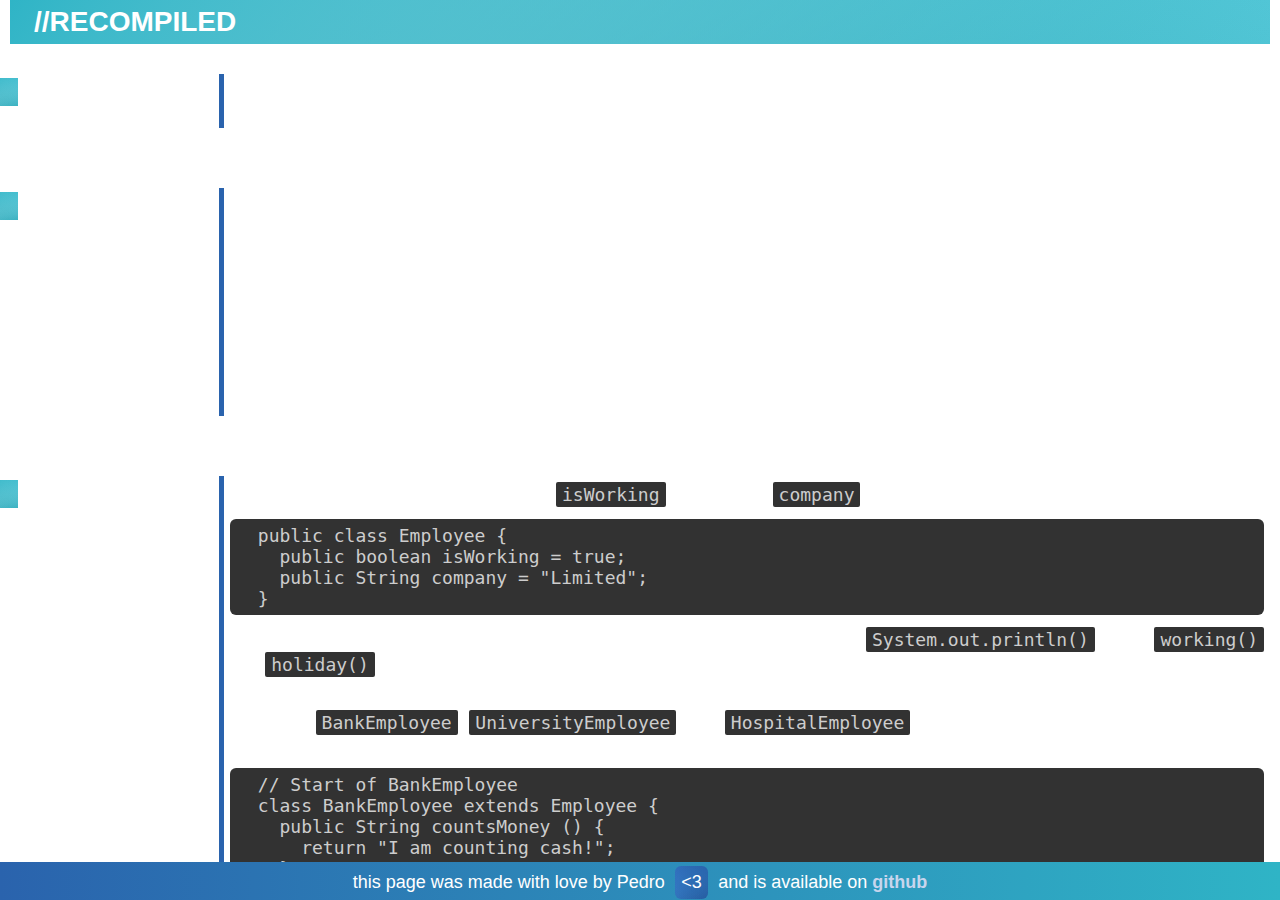
==== recompiled/index.html @ 73e110d5 "Added //Recompiled to the main domain" ====
<!DOCTYPE html>
<html lang="en" dir="ltr">

<head>
  <meta charset="utf-8">
  <title>Tasks //RECOMPILED</title>
  <meta name="author" content="Pedro Pires">
  <meta name="description" content="If you're searching for the help on some exercises.">
  <meta property="og:locale" content="en_UK">
  <link rel="shortcut icon" type="image/png" href="./favicon.png" />
  <!-- <link rel="shortcut icon" type="image/png" href="https://www.pedrosmindblowers.org/favicon.png" /> -->
  <link rel="stylesheet" href="./css/master.css">
  <link rel="stylesheet" href="/css/master.css">
</head>

<body>
  <div class="wrapper">
    <!--
██████  ███████  ██████  ██████  ███    ███ ██████  ██ ██      ███████ ██████
██   ██ ██      ██      ██    ██ ████  ████ ██   ██ ██ ██      ██      ██   ██
██████  █████   ██      ██    ██ ██ ████ ██ ██████  ██ ██      █████   ██   ██
██   ██ ██      ██      ██    ██ ██  ██  ██ ██      ██ ██      ██      ██   ██
██   ██ ███████  ██████  ██████  ██      ██ ██      ██ ███████ ███████ ██████
-->
    <div class="recompiled">
      <div class="bar">
        <h5 class="fixed">RECOMPILED</h5>
      </div>
      <section id="Feedback">
        <a href="#Feedback">
          <h1>Feedback</h1>
        </a>
        <div class="content">
          <p>If anything is wrong with the recompile or you have a problem with this page existing please contact <a href="mailto:support@pedrosmindblowers.org">support@pedrosmindblowers.org</a>. Thank you.</p>
        </div>
      </section>
      <section id="CodingPractices">
        <a href="#CodingPractices">
          <h1>Good Coding Practices</h1>
        </a>
        <div class="content">
          <p>1. Don't forget to indent your code, having unindented code can make it less ilegible.</p>
          <p>2. Various degrees of commenting, at the start you should have the author of the code and have some comments at the start of each function describing your design. This helps other developers and mantainers understand algorithms you
            created.</p>
          <p>3. Create Variables and Classes with easy to read names, this also helps when you're working with a team.</p>
          <p>4. Create your functions as to make them as copy-past-able as possible so that you can reuse them in other programs or exercises.</p>
          <p>5. Always test your code after you make a new big change or when you finish your project. This helps you refine the debugging to be easier.</p>
        </div>
      </section>
      <section id="TASK_1_0">
        <a href="#TASK_1_0">
          <h1>Task 1 - Inheritance</h1>
        </a>
        <div class="content">
          <p><span class="part">(a)</span> Write class Employee with a boolean <code>isWorking</code> and a String <code>company</code></p>
          <pre>
  public class Employee {
    public boolean isWorking = true;
    public String company = "Limited";
  }</pre>
          <p>Then in this class you need to add two methods that print to the console with <code>System.out.println()</code> called <code>working()</code> and <code>holiday()</code>. These should be public void methods and just print it to the
            console.</p>
          <p>With the Employee class set up you will need to set up 3 different classes that extend the Employee class. These classes should be called: <code>BankEmployee</code>, <code>UniversityEmployee</code>, and <code>HospitalEmployee</code>.
            Each
            of them should have its own special method that refers to each employees work. These should be something like:</p>
          <pre>
  // Start of BankEmployee
  class BankEmployee extends Employee {
    public String countsMoney () {
      return "I am counting cash!";
    }
  }

  // Start of HospitalEmployee
  class HospitalEmployee extends Employee {
    public String teachStudents () {
      return "I am teaching!";
    }
  }

  // Start of University
  class UniversityEmplyee extends Employee {
    public String nursing () {
      return "I nurse patients!";
    }
  }</pre>
          <p> <span class="part">(b)</span> After completing (a) create a class called <code>EmployeeTest</code> which creates instances of the Employee class children and and calls their special methods. This <code>EmployeeTest</code> class should
            have
            a <code>main()</code> method so that it can be run by Java. In the main you should call the special methods you created for each child of the <code>Employee</code> class and also call the other methods from the children in this order:</p>
          <pre>
  bankEmployee.countsMoney();
  bankEmployee.working();
  hospitalEmployee.holiday();
  universityEmployee.working();</pre>
          <p><span class="part">(c)</span> Modify the <code>Employee</code> class to be an Abstract class. Then you need to add the method <code>public abstract void writing()</code> to the <code>Employee</code> class.</p>
          <p>An abstract class enforces its children to have their own versions of the method, so when in the <code>Employee</code> class we add the method <code>writing()</code> that means that all the classes that extend from <code>Employee</code>
            have to have their own version of the method <code>writing()</code> or else the program wont run.</p>
          <p>Then inside each of the subclasses (children) add their version of the <code>writing()</code> method like so: </p>
          <pre>
  // for the bankEmployee
  public void writing (){
    System.out.println( "Writing a Check" );
  }</pre>
          <pre>
  // for the universityEmployee
  public void writing (){
    System.out.println( "Writing teaching notes" );
  }</pre>
          <pre>
  // for the hospitalEmployee
  public void writing (){
    System.out.println( "Writing a prescription" );
  }</pre>
          <p> <span class="part">(d)</span> Now modify your <code>Employee</code> class from exercise (a) to add a <code>takeBreak()</code> method. This method should print out “the employee takes a break” but then should be overridden in each of
            the
            children with their own specific methods. <code>BankEmployee</code> should print "Go to pub", <code>HospitalEmployee</code> should print out "Go to hospital's canteen" and <code>UniversityEmployee</code> should print "Go to university's
            restaurant" </p>
          <p>This is an example of <b>Polymorphism</b> in which the superclass has the method but the children classes override that method with their own version. The word Polymorphism roughly means "having many forms" in latin which applies to
            this
            exercise. By changing the method of invidual children we are changing the form in which the child class operates but still extend all the other methods from the superclass. </p>
          <p> <span class="part">(e)</span> Modify your <code>EmployeeTest</code> to print out the new methods you added in (d), the methods <code>takeBreak()</code> from each of the classes. </p>
          <p> <span class="part">(f)</span> Using the classes created in (c) and (d), create a GUI (Graphical User Interface) with an <b>box to input text</b> (preferably by Ioannis, a JTextField), <b>two buttons</b> (preferably by Pedro, two
            JButton)
            and <b>a text box</b> (preferably by Pedro, a JTextArea). Then use the text box you created to take text input from the user, which can be bankEmployee, hospitalEmployee or universityEmployee, to select what class the user wants to use.
            After you have that figured out you can make two buttons with the labels "Write" and "Take a Break" which each run the methods <code>writing()</code> and <code>takeBreak()</code> respectively.</p>
          <p>This exercise has quite a steep learning curve but maybe I can give you some tips and suggestions:</p>
          <h2>First take the exercise by steps.</h2>
          <p>The first step is to create a GUI that can respond to the user pressing buttons. To help you with this you can read:</p>
          <ul>
            <li> <a href="https://docs.oracle.com/javase/8/docs/api/javax/swing/JFrame.html"> JFrame Documentation</a> </li>
            <li> <a href="https://docs.oracle.com/javase/7/docs/api/javax/swing/JTextField.html"> JTextField Documentation</a> </li>
            <li> <a href="https://docs.oracle.com/javase/8/docs/api/javax/swing/JTextArea.html"> JTextArea Documentation</a> </li>
            <li> <a href="https://docs.oracle.com/javase/8/docs/api/javax/swing/JButton.html"> JButton Documentation</a> </li>
            <li> <a href="https://docs.oracle.com/javase/tutorial/uiswing/layout/visual.html"> Layout Tutorial</a> </li>
          </ul>
          <p>I found the java textfield tutorial was particulary useful for this task <a href="https://docs.oracle.com/javase/tutorial/uiswing/components/textfield.html">textfield tutorial</a>.</p>
          <p>Here's some instructions from personal hellish experience:</p>
          <ol>
            <li>
              <p>Alter your methods from Employee to fit the new application since those output to the console so you'll have to change the methods to return a String with the output instead of just printing to the console</p>
            </li>
            <li>
              <p>Import <code>import javax.swing.*</code>, <code>import java.awt.*</code> and <code>import java.awt.event.*</code></p>
            </li>
            <li>
              <p>Create your App or EmployeeTest class to extend <code>JFrame</code> and implement <code>ActionListener</code></p>
              <ul>
                <li>
                  <p>Action Listener is very important, with this we can listen to Actions Performed like button presses and call methods when those actions happen</p>
                </li>
              </ul>
            </li>
            <li>
              <p>Pick a layout</p>
            </li>
            <li>
              <p>Instanciate your JTextField and JTextArea</p>
            </li>
            <li>
              <p>Instanciate your JButtons</p>
            </li>
            <li>
              <p>Set Action Command for each of your buttons</p>
            </li>
            <li>
              <p>Add your buttons to the ActionListener with <code>JButton.addActionListener( this )</code> </p>
            </li>
            <li>
              <p>Implement the method (add to your App or EmployeeTest class) <code>public void actionPerformed ( ActionEvent event )</code> </p>
              <ul>
                <li>
                  <p>In this method you can call other methods whenever an action (button press or others) is performed by the user</p>
                </li>
                <li>
                  <p>To use the employees the user inputs into the text box you can use a <code>switch(JTextField.getText())</code> to check which employee the user typed in</p>
                </li>
                <li>
                  <p>To read what button was pressed you can use <code>event.getActionCommand()</code>. This will return the name of the button or the action command you set on the button (you can set a custom action command when you instanciate the
                    JButton by using <code>JButton.setActionCommand("enterCommandHere"))</code></p>
                </li>
              </ul>
            </li>
          </ol>
          <p>That's kind of it for <b>Task 1</b>, even tho the learning curve for this task was too steep, it was meant to taught you about class inheritace, polymorphism and abstracts because all GUI elements extend from the basic
            java.awt.Container
            and implement various methods from it in their own way. See ya till next task.</p>
        </div>
      </section>
      <section id="TASK_2_0">
        <a href="#TASK_2_0">
          <h1>Task 2 - Java Applet</h1>
        </a>
        <div class="content">
          <p><span class="part">(a)</span> Write class Employee with a boolean <code>isWorking</code> and a String <code>company</code></p>
          <pre>
  public class Employee {
    public boolean isWorking = true;
    public String company = "Limited";
  }</pre>
          <p>Then in this class you need to add two methods that return to the caller with <code>return "String";</code> called <code>working()</code> and <code>holiday()</code>. These should be <code>public String</code> methods and return their
            result
            to the caller. Something like this:</p>
          <pre>
  public String working () {
    return "working";
  }
  public String holiday () {
    return "On holidays";
  }</pre>
          <p>With the Employee class set up you will need to set up 3 different classes that extend the Employee class. These classes should be called: <code>BankEmployee</code>, <code>UniversityEmployee</code>, and <code>HospitalEmployee</code>.
            Each
            of them should have its own special method that refers to each employees work. These should be something like:</p>
          <pre>
  // for the bankEmployee
  public void countsMoney (){
    return "I am counting cash";
  }</pre>
          <pre>
  // for the universityEmployee
  public void teachStudents (){
    return  "I am teaching";
  }</pre>
          <pre>
  // for the hospitalEmployee
  public void nursing (){
    return "I am nursing";
  }</pre>
          <p> <span class="part">(b)</span> Create a class <code>EmployeeTest</code> that extends the Java Applet class (this class needs to be imported with <code>import java.applet.JApplet</code>). In this class you should create instances of each
            of
            the children classes of <code>Employee</code> (<code>BankEmployee</code>,<code>UniversityEmployee</code> and <code>HospitalEmployee</code>).</p>
          <p>If you don't know what to do right now, like me, you can consult this outdated tutorial about JApplets: <a href="https://docs.oracle.com/javase/tutorial/deployment/applet/getStarted.html">Getting Started with Java Applets</a> (use the
            bar
            on the left to explore the getting started tutorial). The tutorial includes using threads to load your applet as to not slow down the program directly.</p>
          <p>Your applet should override the <code>init()</code>, <code>start()</code>, <code>paint(Graphics g)</code>, <code>stop()</code> and <code>destroy()</code> of the JApplet class. The main ones to change would be the <code>init()</code> and
            the
            <code>paint(Graphics g)</code>.</p>
          <ul>
            <li>
              <p>The <code>init()</code> method runs before the applet displays and is where you should include all the initialization of objects. </p>
            </li>
            <li>
              <p>The <code>paint(Graphics g)</code> method runs when the initialization (<code>init()</code>) is done and should ahve all the code that displays the graphics of your application. </p>
            </li>
          </ul>
          <p>These are just good coding practices if you ever work at a company or as a team producing a Java Applet but since the Java Applets have been depricated and dropped by all the modern browsers nowadays you might as well never learn this.</p>
          <p>After you've succesfully gone thru hell to get an Applet to work on a modern browser you need to display a text containing the result of calling the methods:</p>
          <pre>
  bankEmployee.countsMoney();
  bankEmployee.working();
  hospitalEmployee.holiday();
  universityEmployee.working();</pre>
          <p>To draw one of the results of these methods you should have something like: <code>g.drawString(bankEmployee.countsMoney(), 0, 0)</code>, you should replace your "0,0" with the "x,y" coordenates of where you want to draw said String,
            inside
            your <code>paint(Graphics g)</code> method.</p>
          <p> <span class="part">(c)</span> Add the method <code>takeBreak()</code> to your <code>Employee</code> class, developed in (a), to return the string "the employee takes a break". Also add the method to each of the children of the <code>Employee</code>
            class (<code>BankEmployee</code>, <code>HospitalEmployee</code> and <code>UniversityEmployee</code>) with specific returns for each of the jobs, something along the likes of: </p>
          <pre>
  //for the BankEmployee class
  public String countsMoney () {
    return "I am counting cash!";
  }</pre>
          <pre>
  //for the UniversityEmployee class
  public String teachStudents () {
    return "I am teaching!";
  }</pre>
          <pre>
  //for the HospitalEmployee class
  public String nursing () {
    return "I nurse patients!";
  }</pre>
          <p> <span class="part">(d)</span> Add the new methods to the <code>paint(Graphics g)</code> method in the class you created in (b) by using something like <code>g.drawString(bankEmployee.takeBreak(), 0, 0)</code> in the <code>paint(Graphics
              g)</code>
            of your <code>EmployeeTest</code> class.
          </p>
          <p> <span class="part">(e)</span> Complete your <code>EmployeeTest</code> Applet by drawing a JTextField, two JButtons and a JTextArea alike <b>Task 1</b>'s exercise (f). </p>
          <p>I highly recomend reading thru the <a href="https://docs.oracle.com/javase/tutorial/deployment/applet/developingApplet.html">Developing an Applet</a> section of the Java Applet Tutorial, it's highly informative about how to do all of
            this.
            I uses action listeners from <b>Task 1</b> in it so it'll be easy to understand the examples.</p>
          <p>That's it for <b>Task 2</b>, in this task you were meant to learn more about old Graphical User Interfaces and the methods to create objects and display them manually on the application. Nothing too complicated for you I hope.</p>
        </div>
      </section>
      <section id="TASK_3_0">
        <a href="#TASK_3_0">
          <h1>Task 3 - JDBC</h1>
        </a>
        <div class="content">
          <p> <span class="part">Pedro's exquisite tips:</span> Since Ioannis wants the SQL queries you write for each of the exercises keep a history of what you sent to the SQL Workbench or whatever you use. I personally use sqlite that provides a
            file with all the I ever made. </p>
          <p> <span class="part">(a)</span> Create a table for storing data about employees, you can call it something like <code>myEmployeesBook</code>, with 5 collumns:</p>
          <ul>
            <li>
              <p>Name - VARCHAR or TEXT</p>
            </li>
            <li>
              <p>Date of Employment - VARCHAR or TEXT</p>
            </li>
            <li>
              <p>Role - VARCHAR or TEXT</p>
            </li>
            <li>
              <p>Salary - FLOAT</p>
            </li>
            <li>
              <p>Year of Employment - INT</p>
            </li>
          </ul>
          <p> <span class="part">(b)</span> Create a table for storing data about books, you can call it something alike <code>myLibraryBooks</code>, with 7 collumns: </p>
          <ul>
            <li>
              <p>Borrower Name - VARCHAR or TEXT</p>
            </li>
            <li>
              <p>Borrower ID - VARCHAR or TEXT</p>
            </li>
            <li>
              <p>Book Author - VARCHAR or TEXT</p>
            </li>
            <li>
              <p>Book Title - VARCHAR or TEXT</p>
            </li>
            <li>
              <p>Book Publisher - VARCHAR or TEXT</p>
            </li>
            <li>
              <p>Date Borrowed - VARCHAR or TEXT</p>
            </li>
            <li>
              <p>Book Edition - INT</p>
            </li>
          </ul>
          <p><a href="https://dev.mysql.com/doc/refman/5.7/en/create-table.html">If you don't know how to create a table</a></p>
          <p> <span class="part">(c)</span> Populate your tables with at least 5 records on each of the tables using something like INSERT inside your JDBC</p>
          <p>Populating your table shoul be very simple since we done it with Philip on the 2nd year but I'll tell you again:</p>
          <ul>
            <li>
              <p><code>INSERT INTO table_name (name,salary) VALUES(John,5)</code> - The first parentesis references what columns you would like to insert values into on your new record and the second parentesis is the values you want to insert</p>
            </li>
          </ul>
          <p><a href="https://dev.mysql.com/doc/refman/5.7/en/insert.html">If you don't know how to use INSERT still</a></p>
          <p>Highly recomend reading the <a href="https://docs.oracle.com/javase/tutorial/jdbc/overview/index.html">JDBC Getting Started Tutorial</a></p>
          <p>If you don't have the drivers then you can get them here <a href="https://dev.mysql.com/downloads/connector/j/">MySQL Downloads</a></p>
          <p>In case you care I'll do a quick overview of how to use MySQL in JDBC:</p>
          <ol>
            <li>
              <p>Create a connection to the Database</p>
              <pre>Connection con = DriverManager.getConnection("jdbc:myDriver:myDatabase",username,password)</pre>
              <p>By creating this object you are effectively connecting to your database</p>
            </li>
            <li>
              <p>Create the MySQL statement</p>
              <pre>Statement stmt = con.createStatement();</pre>
            </li>
            <li>
              <p>Create the MySQL query string queries</p>
              <pre>String query = "INSERT INTO table_name (name,salary) VALUES(John,5)";</pre>
            </li>
            <li>
              <p>Send the query to the database to get the resulting set of values or rows</p>
              <pre>ResultSet rs = stmt.executeQuery(query);</pre>
            </li>
            <li>
              <p>Close your connection</p>
              <pre>con.close()</pre>
            </li>
          </ol>
          <p> <span class="part">(d)</span> Use JDBC to a new record into both your tables.</p>
          <p>Use something like in (c).</p>
          <p> <span class="part">(e)</span> Use JDBC to remove am existing record from your Library Books table.</p>
          <p>You can use <a href="https://dev.mysql.com/doc/refman/5.7/en/delete.html"><code>DELETE</code> (link to MySQL docs)</a> to remove an existing record.</p>
          <p> <span class="part">(f)</span> Use JDBC to alter an existing record from your Employees Book table.</p>
          <p>You can use <a href="https://dev.mysql.com/doc/refman/5.7/en/update.html"><code>UPDATE</code> (link to MySQL docs)</a> to alter an existing record.</p>
        </div>
      </section>
      <section id="TASK_4_0">
        <a href="#TASK_4_0">
          <h1>Task 4 - Multithreading</h1>
        </a>
        <div class="content">
          <p>JDBC provides full support for Multithreading. If two threads use the same connection then one of the threads will wait until the other is done using the JDBC connection.</p>
          <p>For this task you should create an application that uses JDBC with one of your previously created databases (either <code>myEmployeesBook</code> or <code>myLibraryBooks</code>). The program should also be able to have support JDBC
            connections with 10 users (but Ioannis also says that the users should share the same connection). Either way, here's a link to how to create new users for you database <a href="https://dev.mysql.com/doc/refman/5.7/en/grant.html">GRANT
              Syntax Docs</a></p>
          <p>
            <blockquote>"Implement in your code trying simultaneously to remove a record from your database table."</blockquote> - Ioannis
          </p>
          <p><b>Translator's notes:</b> I really don't understand what Ioannis wants but I think with "10 users that share connection" he meant that there should be 10 threads that share the same connection. So I'll give you some tips: </p>
          <p>If you make a class that extends Runnable you can have the JDBC querries execute in order inside your threads. In your class you should implement the method <code>run()</code> with your JDBC querries that need to be executed by one of
            the
            users. Maybe Ioannis meant for you to create a Thread for each user and execute simple mySQL queries inside of it. </p>
          <pre>
  public class MyRunnable implements Runnable {
    private String query;

    // This is the constructor, with this when you instanciate a MyRunnable you can give it a specific query
    MyRunnable(String newQuery){
      this.query = newQuery;
    }

    public ResultSet run() {
      //In here you should have your querries that you need to run in your thread. For example:
      Connection con = DriverManager.getConnection("jdbc:myDriver:myDatabase",username,password)
      Statement stmt = con.createStatement();
      ResultSet rs = stmt.executeQuery(query);
      con.close();
      // You should return the result set to the thread that runs this Runnable
      return rs;
    }
  }</pre>
          <p>After you made your Runnable class you can then create a Thread to run these. To do this you can create a class that extends <code>Thread</code> or you can use <code>new Thread(new MyRunnable()).start()</code> to create a new thread and
            start running the Runnable. </p>
          <pre>
  public class MyThread extends Thread{
    // With this constructor you can pass the Runnable you created to the Thread when you create a new instance
    MyThread(MyRunnable newRunnable){
      // by using super(newRunnable) you are calling the original Thread class to add the Runnable task to it
      super(newRunnable);
    }

    run(){
      // Here you can write some code for checking if the Thread has started when myThread.start() is called
      System.out.println("My Thread is Running");
    }
  }</pre>
          <p>This would be the optimal way to create a threads that all use the same connection but I think Ioannis wants you to synchronize all the threads to simultaneously try to DELETE the a record from the database. </p>
          <p>To do what Ioannis says, you'll need to implement synchronised methods inside a class you should call something like <code>SynchronisedDatabase</code>, <code>SyncDB</code> or <code>Resouce</code>. The main concepts about synchronised
            methods to grasp are simple:</p>
          <ol>
            <li>
              <p>If two threads try to call a synchronised method then one thread can execute the method and the other thread will have to wait until the first is done to proceed with using the method.</p>
            </li>
            <li>
              <p>When a synchronised methods finishes it updates the instance of the class before they are called again, this guarantees that the state of the instanced class will change state before the next time a synchronised method is called
                from
                it. </p>
            </li>
          </ol>
          <p>To create a synchronised method you just have to add <code>synchronized</code> to the method you want to create, something like: </p>
          <pre>
  public synchronised void doSomething(){
    // Do your code here, something like accessing database and writing new values to it.
  }</pre>
          <p>Then after you create a class with all the synchronised methods you can finally do what the exercise tells you to. For 10 users (or rather, Threads) simultaneously have them attempt to DELETE a record from a database and make it so that
            the
            java threads all wait for eachother and take turns accessing the database. If you don't know how to write DELETE querries then you might need <a href="https://dev.mysql.com/doc/refman/5.7/en/delete.html">MySQL DELETE documentation</a></p>
          <p>This <b>Task 4</b> was meant to teach you about handling Multithreading with one single database. Even tho Ioannis' original task might have not been very informative, I hope this was of help. </p>
        </div>
      </section>
      <section>
        <a href="#TASK_5_0" id="TASK_5_0">
          <h1>Task 5 - SSL Encryption with MySQL and JDBC</h1>
        </a>
        <div class="content">
          <p>Sometimes it's in your client's interest to have their data kept secret to the rest of the network since it's frequent for some connections to be vunerable to the "Man-in-the-middle" attack. This kind of attack looks something like
            this:</p>
          <img src="https://miro.medium.com/max/1308/1*9qYEKPqFVKfir5VxyF5bFg.png" alt="">
          <a href="https://medium.com/querypie/mysql-ssl-connection-using-jdbc-bee3bcb59029" target="_blank">link to article about ssl where I got this emage from</a>
          <p>Between the client and the server there could be someone, or a device, that intercepts the communication and if it's not encrypted that communication can show all the data sent by the client (passwords, usernames, contact details, other
            scary stuff...) to the interceptor. SSL scrambles the data using keys provided by the client and the server and so can only be unencrypted by the server and the client making the data less vunerable to attacks. Sometimes it really be
            like
            that.</p>
          <p>The best way to explain how SSL encryption is the oldest way in the book. The most classical way possible, imagine two kings lived in distant lands and one of them needed to send an offer something but didn't want the treasure to be
            stolen.
            So the first king locks the chest with a key but what does he do then? Does he send the key and the chest? Or the key and then after in a different day send the chest? Or does he send multiple keys but only one of them can open the
            chest?
            How does the first king make sure that the chest stays locked until it gets to the other king where it can get opened? The solution is to send the locked chest to the second king then the king puts his own lock in the chest and sends it
            back
            to the first king so then the first king can take the first lock away with his key and send it to the second king which has the key for the second lock.</p>
          <p>I thought it would be important to know why SSL encryption is important. Basically the client has a private key with which he encrypts the data then the server has a public key which also encrypts the data and works kind of like the
            example
            with the kings I made just a minute ago. Here's a link to an article also explaining how keys work in SSL encryption <a href="https://www.ssl.com/article/private-and-public-keys/">Public and Private Keys</a>.</p>
          <p>Anyhow now that you learnt something here's what <b>Task 5</b> wants you to do: </p>
          <ol>
            <li>
              <p>Enable SSL on your MySQL database thru Workbench or whatever you use.</p>
              <p>Basically it's already enabled if the MySQL database isn't 15 years old but in case you want to check you can do this:</p>
              <img src="https://miro.medium.com/max/1964/1*EGiAF8l3r5G-NHrIaKI5VA.png" alt="">
            </li>
            <li>
              <p>Add useSSL, requireSSL and verifyServerCertificate to your JDBC connection string before connecting</p>
              <ul>
                <li>
                  <p>Basically by adding useSSL we are making the connection use encryption and requireSSL forces the connection to use SSL and reject no use of SSL.</p>
                </li>
                <li>
                  <p>By adding verifyServerCertificate but changing it to false we effectively make the keys not have validation which means that the server has to trust that the person who is connecting is who it is without checking if it really
                    is.
                  </p>
                </li>
                <li>
                  <p>It really be like that.</p>
                </li>
                <li>
                  <pre>
  String url = "jdbc:mysql://your/database"+
  	"?verifyServerCertificate=false"+
  	"&useSSL=true"+
  	"&requireSSL=true";</pre>
                </li>
              </ul>
            </li>
            <li>
              <p>Then connect to your database with the new URL</p>
              <p><code>con = DriverManager.getConnection(url, user, password)</code></p>
            </li>
          </ol>
          <p>If you need some more help Ioannis says this link shows some good code to copy and plagiarize: <a href="https://razorsql.com/articles/mysql_ssl_jdbc.html">Connecting to MySQL via an Encrypted Connection using SSL and JDBC</a> </p>
          <p>After you added all those lines just run your code and screenshot the code just to make sure it works.</p>
          <p>That's <b>Task 5</b> for you. Ioannis didn't wanna tell you extensively why to use SSL but I thought it would be interesting to teach you some old classic stories about it before the exercise instructions.</p>
        </div>
      </section>
      <section id="CONCLUSION">
        <a href="#CONCLUSION">
          <h1>Conclusion</h1>
        </a>
        <div class="content">
          <p>Even tho Ioannis is a great lecturer, it's always hard to make sense of what he wants you to do. I always need to make a list of what the exercises tell you to do anyways so I thought I would share it this time. Thank you everyone
            that got to the end without smashing your brains against the wall.</p>
        </div>
      </section>
    </div>
  </div>
  <footer>
    <p>this page was made with love by Pedro</p>
    <p class="nugget">&lt;3</p>
    <p>and is available on <a class="part" href="https://github.com/onelikeandidie/pedrosmindblowers">github</a></p>
  </footer>
</body>

</html>
---- recompiled/css/master.css ----
@keyframes rotation {
  from {
    transform: rotate(0deg);
  }
  to {
    transform: rotate(359deg);
  }
}
* {
  padding: 0;
  margin: 0;
}

body {
  color: #343434;
  font-family: sans-serif;
  background: linear-gradient(217deg, #dec1c1, rgba(255, 0, 0, 0) 100%), linear-gradient(127deg, #d5b1b1, rgba(0, 255, 0, 0) 100%), linear-gradient(336deg, #cca0a0, rgba(0, 0, 255, 0) 100%);
}

a {
  display: inline-block;
  position: relative;
  text-decoration: none;
  color: #3a64af;
  transform: translateX(0px);
  transition: transform 0.3s;
}
a:hover {
  color: #557ec7;
  transform: translateX(6px);
}
a:hover::after {
  content: " >";
  margin-right: 4px;
  font-size: inherit;
}

.wrapper {
  display: flex;
  width: 100vw;
  height: 100vh;
}

.recompiled {
  flex: 1 0 0;
  padding: 10px;
  overflow-y: scroll;
  overflow-x: hidden;
  word-wrap: normal;
  text-align: justify;
  background: #fff;
}
.recompiled .spacer {
  height: 60px;
  display: block;
}

.recompiled {
  flex: 3 0 0;
}
.recompiled .bar {
  background: linear-gradient(127deg, #2fb4c6, rgba(255, 0, 0, 0) 100%), linear-gradient(217deg, #52c6d6, rgba(0, 255, 0, 0) 100%), linear-gradient(336deg, #2aa1b1, rgba(0, 0, 255, 0) 100%);
}
.recompiled h1::before {
  background: linear-gradient(127deg, #2fb4c6, rgba(255, 0, 0, 0) 100%), linear-gradient(217deg, #52c6d6, rgba(0, 255, 0, 0) 100%), linear-gradient(336deg, #2aa1b1, rgba(0, 0, 255, 0) 100%);
}

.bar {
  z-index: 100;
  top: 0;
  transform: translateY(-10px);
  padding: 8px 16px 8px 8px;
}
.bar h5.fixed {
  height: 28px;
  line-height: 28px;
  font-size: 28px;
  margin: 0 4px 0 16px;
}
.bar h5.fixed::before {
  content: "//";
}

.part {
  font-weight: bolder;
}

h1 {
  padding: 8px;
  margin-left: 8px;
  margin-top: 16px;
  display: inline-block;
  position: relative;
}
h1::before {
  content: " ";
  position: absolute;
  background: linear-gradient(127deg, #2fb4c6, rgba(255, 0, 0, 0) 100%), linear-gradient(217deg, #52c6d6, rgba(0, 255, 0, 0) 100%), linear-gradient(336deg, #2aa1b1, rgba(0, 0, 255, 0) 100%);
  width: 30px;
  height: 28px;
  left: -30px;
}

h2 {
  padding: 8px;
}

p {
  padding: 6px;
  font-size: 18px;
}

section {
  display: flex;
  align-items: stretch;
  margin-bottom: 40px;
}
section > a {
  flex: 1 1 100px;
  position: relative;
}
section > a h1 {
  position: -webkit-sticky;
  position: sticky;
  text-align: left;
  top: 10px;
}
section > a:hover {
  color: #557ec7;
  transform: translateX(6px);
}
section > a:hover::after {
  content: none;
}
section .content {
  flex: 5 1 500px;
  margin-top: 20px;
  border-left: #2a63ad solid 5px;
}

ol li,
ul li {
  padding: 6px;
  margin: 6px 18px;
  text-align: left;
  overflow-x: scroll;
}

ol {
  list-style: none;
  counter-reset: item;
}
ol > li {
  padding: 12px 8px;
  border-radius: 6px;
  counter-increment: item;
  position: relative;
  background: #252525;
  color: #cdcdcd;
  z-index: 1;
}
ol > li::before {
  content: counter(item);
  position: absolute;
  right: 4px;
  top: 4px;
  z-index: 0;
  opacity: 0.3;
  font-size: 46px;
}

ul {
  list-style: none;
  position: relative;
}
ul > li {
  padding: 12px;
  position: relative;
}
ul > li::before {
  content: " ";
  position: absolute;
  height: 4px;
  width: 8px;
  left: 0;
  top: 45%;
  border-top-right-radius: 4px;
  border-bottom-right-radius: 4px;
  font-size: 46px;
  background: linear-gradient(to right, #323232 50%, transparent 50%, transparent 60%, #2fb4c6 60%);
}

code {
  display: inline-block;
  font-size: 18px;
  background: #323232;
  color: #cdcdcd;
  padding: 2px 6px;
  border-radius: 2px;
}

pre {
  display: block;
  font-size: 18px;
  background: #323232;
  color: #cdcdcd;
  padding: 6px;
  border-radius: 6px;
  margin: 6px;
  overflow-x: scroll;
}

img {
  width: 70%;
  margin: auto;
  display: block;
}

footer {
  color: white;
  position: fixed;
  display: block;
  text-align: center;
  z-index: 100;
  bottom: 0;
  left: 0;
  right: 0;
  padding: 4px;
  background: linear-gradient(to right, #2a63ad, #2fb4c6);
  height: 30px;
}
footer p {
  display: inline-block;
}
footer a {
  color: #c8d5ed;
  transform: translateY(0px);
}
footer a:hover {
  color: white;
  transform: translateY(-2px);
}
footer a:hover::after {
  content: none;
}

.nugget {
  background: linear-gradient(217deg, #2a63ad, rgba(255, 0, 0, 0) 100%), linear-gradient(127deg, #3b7bcf, rgba(0, 255, 0, 0) 100%), linear-gradient(336deg, #255798, rgba(0, 0, 255, 0) 100%);
  padding: 6px;
  border-radius: 6px;
}
.nugget:hover {
  animation: 1s infinite rotation;
}

/*# sourceMappingURL=master.css.map */
---- css/master.css ----
@keyframes wavvy_text {
  0% {
    transform: rotate(0deg) translateY(5px) scale(1.01);
  }
  25% {
    transform: rotate(1deg) translateY(0) scale(1);
  }
  50% {
    transform: rotate(0deg) translateY(-5px) scale(0.99);
  }
  75% {
    transform: rotate(-1deg) translateY(0) scale(1);
  }
  100% {
    transform: rotate(0deg) translateY(5px) scale(1.01);
  }
}
@keyframes rotation {
  from {
    transform: rotate(0deg);
  }
  to {
    transform: rotate(359deg);
  }
}
* {
  margin: 0;
  padding: 0;
}

body {
  color: #fff;
  font-family: sans-serif;
  background: linear-gradient(217deg, #c59b50, rgba(255, 0, 0, 0) 100%), linear-gradient(127deg, #d0ff9c, rgba(0, 255, 0, 0) 100%), linear-gradient(336deg, #94f545, rgba(0, 0, 255, 0) 100%);
}

a {
  text-decoration: none;
  color: #fff;
}

.room {
  display: flex;
  flex-direction: column;
  width: 100vw;
  height: 100vh;
  align-items: center;
}
.room .cloth {
  flex: 3 1 200px;
  display: flex;
  flex-direction: row;
  align-items: flex-end;
}
.room .cloth h1 {
  text-align: center;
  font-size: 64px;
  animation: 60s ease-in-out infinite wavvy_text;
}
.room .napkin {
  flex: 1 1 50px;
  display: flex;
  flex-direction: row;
  align-items: flex-end;
}
.room .napkin h2 {
  text-align: center;
}
.room .table {
  flex: 2 1 100px;
  display: flex;
  margin-top: 20px;
  flex-wrap: wrap;
  justify-content: space-around;
}
@media all and (min-width: 600px) {
  .room .table {
    flex-direction: row;
    align-items: flex-start;
  }
}
@media all and (max-width: 600px) {
  .room .table {
    flex-direction: column;
    align-items: stretch;
  }
}
.room .table .plate {
  background: #fff;
  margin: 16px;
  padding: 16px;
  border-radius: 16px;
  flex: 1 1 0;
  transform: translateY(0px);
  transition: box-shadow 0.3s ease-out, transform 0.3s ease-out;
  box-shadow: 0 0 0 #323232;
  text-align: center;
  position: relative;
  overflow: hidden;
}
@media all and (min-width: 600px) {
  .room .table .plate {
    min-height: 55px;
    flex: 1 1 100px;
    max-width: 300px;
  }
  .room .table .plate:hover {
    transform: translateY(16px);
    box-shadow: 0 -16px 0 #323232;
  }
  .room .table .plate:hover p:nth-child(2) {
    max-height: 100px;
    opacity: 1;
    transition: max-height 0.3s ease-out, opacity 0.3s ease-out 0.3s;
  }
  .room .table .plate p:nth-child(1) {
    text-align: center;
    font-size: 24px;
    height: auto;
    margin: auto;
  }
  .room .table .plate p:nth-child(2) {
    margin-top: 8px;
    font-size: 20px;
    overflow: hidden;
    max-height: 0;
    opacity: 0;
    transition: max-height 0.3s ease-out, opacity 0.3s ease-out;
  }
  .room .table .plate p:nth-child(3) {
    position: absolute;
    bottom: 0;
    right: 4px;
    font-size: 14px;
    overflow: hidden;
    padding: 0;
    font-weight: bolder;
    white-space: nowrap;
    opacity: 0.4;
    color: #323232;
  }
}
@media all and (max-width: 600px) {
  .room .table .plate {
    min-height: 0;
    flex: 1 1;
  }
  .room .table .plate p:nth-child(1) {
    font-size: 20px;
    height: auto;
  }
  .room .table .plate p:nth-child(2) {
    margin: 0 8px;
    font-size: 18px;
  }
  .room .table .plate p:nth-child(3) {
    visibility: hidden;
  }
}
.room .table .plate:nth-child(odd) {
  background: linear-gradient(217deg, #2a63ad, rgba(255, 0, 0, 0) 100%), linear-gradient(127deg, #3b7bcf, rgba(0, 255, 0, 0) 100%), linear-gradient(336deg, #255798, rgba(0, 0, 255, 0) 100%);
}
.room .table .plate:nth-child(even) {
  background: linear-gradient(127deg, #2fb4c6, rgba(255, 0, 0, 0) 100%), linear-gradient(217deg, #52c6d6, rgba(0, 255, 0, 0) 100%), linear-gradient(336deg, #2aa1b1, rgba(0, 0, 255, 0) 100%);
}
.room .floor {
  flex: 1 1 100px;
}
.room .floor p {
  display: inline-block;
}

.nugget {
  background: linear-gradient(217deg, #2a63ad, rgba(255, 0, 0, 0) 100%), linear-gradient(127deg, #3b7bcf, rgba(0, 255, 0, 0) 100%), linear-gradient(336deg, #255798, rgba(0, 0, 255, 0) 100%);
  padding: 6px;
  border-radius: 6px;
}
.nugget:hover {
  animation: 1s infinite rotation;
}

/*# sourceMappingURL=master.css.map */
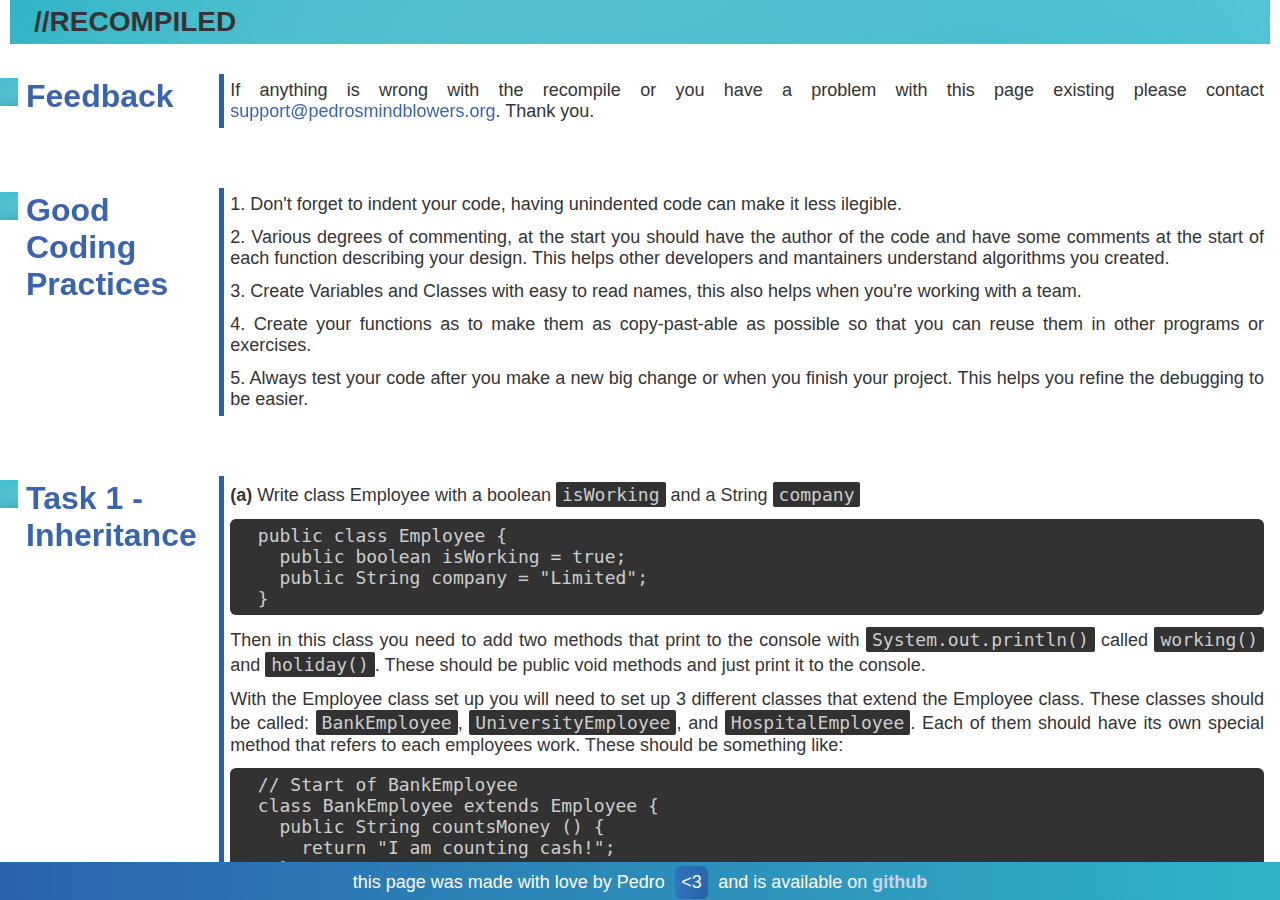
==== commit 5c41fae5: "CSS was pointing the the wrong domain" ====
--- a/recompiled/index.html
+++ b/recompiled/index.html
@@ -10,7 +10,7 @@
   <link rel="shortcut icon" type="image/png" href="./favicon.png" />
   <!-- <link rel="shortcut icon" type="image/png" href="https://www.pedrosmindblowers.org/favicon.png" /> -->
   <link rel="stylesheet" href="./css/master.css">
-  <link rel="stylesheet" href="/css/master.css">
+  <!-- <link rel="stylesheet" href="/css/master.css"> -->
 </head>
 
 <body>
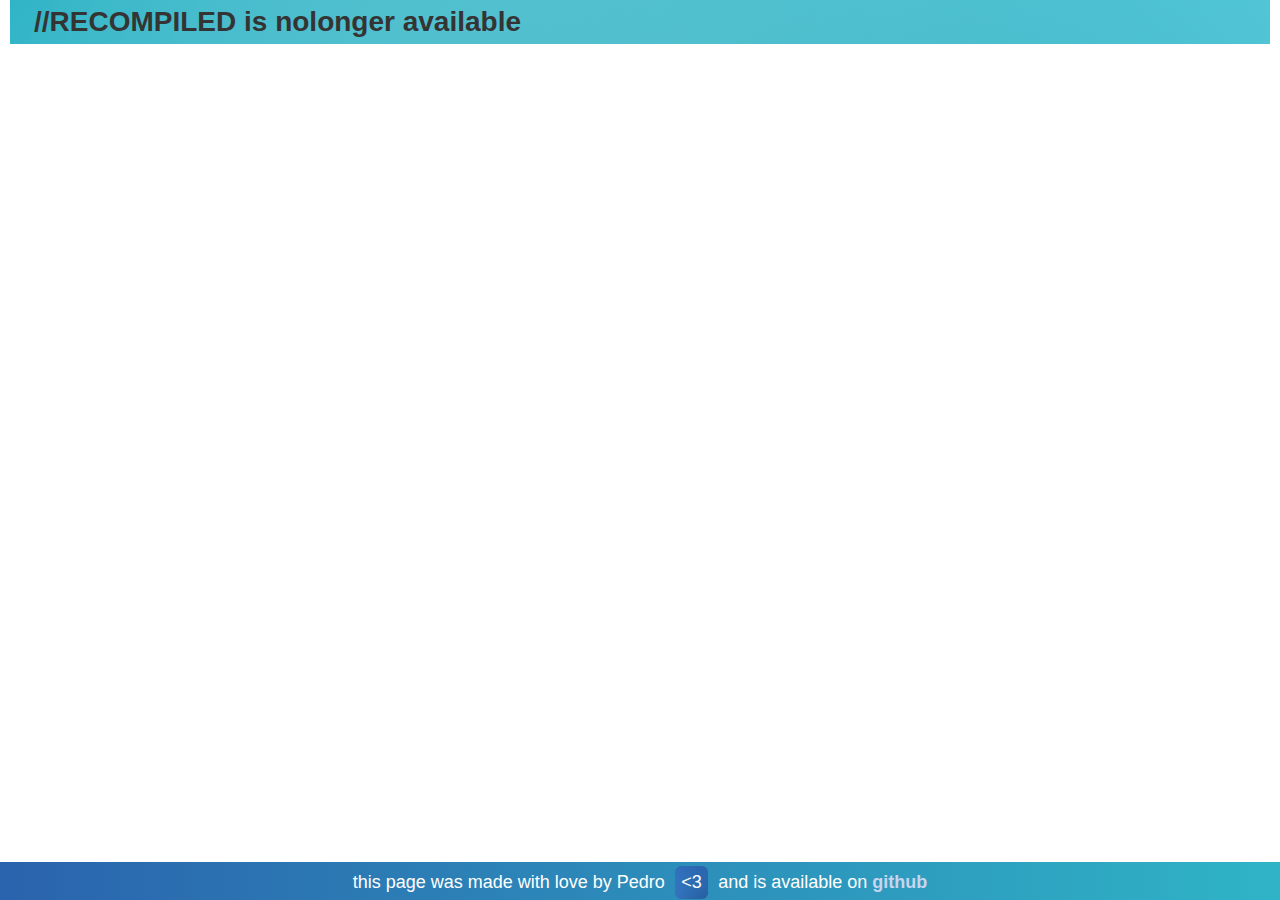
==== commit 5a4dbbdc: "Removed" ====
--- a/recompiled/index.html
+++ b/recompiled/index.html
@@ -24,507 +24,15 @@
 -->
     <div class="recompiled">
       <div class="bar">
-        <h5 class="fixed">RECOMPILED</h5>
+        <h5 class="fixed">RECOMPILED is nolonger available</h5>
       </div>
-      <section id="Feedback">
-        <a href="#Feedback">
-          <h1>Feedback</h1>
-        </a>
-        <div class="content">
-          <p>If anything is wrong with the recompile or you have a problem with this page existing please contact <a href="mailto:support@pedrosmindblowers.org">support@pedrosmindblowers.org</a>. Thank you.</p>
-        </div>
-      </section>
-      <section id="CodingPractices">
-        <a href="#CodingPractices">
-          <h1>Good Coding Practices</h1>
-        </a>
-        <div class="content">
-          <p>1. Don't forget to indent your code, having unindented code can make it less ilegible.</p>
-          <p>2. Various degrees of commenting, at the start you should have the author of the code and have some comments at the start of each function describing your design. This helps other developers and mantainers understand algorithms you
-            created.</p>
-          <p>3. Create Variables and Classes with easy to read names, this also helps when you're working with a team.</p>
-          <p>4. Create your functions as to make them as copy-past-able as possible so that you can reuse them in other programs or exercises.</p>
-          <p>5. Always test your code after you make a new big change or when you finish your project. This helps you refine the debugging to be easier.</p>
-        </div>
-      </section>
-      <section id="TASK_1_0">
-        <a href="#TASK_1_0">
-          <h1>Task 1 - Inheritance</h1>
-        </a>
-        <div class="content">
-          <p><span class="part">(a)</span> Write class Employee with a boolean <code>isWorking</code> and a String <code>company</code></p>
-          <pre>
-  public class Employee {
-    public boolean isWorking = true;
-    public String company = "Limited";
-  }</pre>
-          <p>Then in this class you need to add two methods that print to the console with <code>System.out.println()</code> called <code>working()</code> and <code>holiday()</code>. These should be public void methods and just print it to the
-            console.</p>
-          <p>With the Employee class set up you will need to set up 3 different classes that extend the Employee class. These classes should be called: <code>BankEmployee</code>, <code>UniversityEmployee</code>, and <code>HospitalEmployee</code>.
-            Each
-            of them should have its own special method that refers to each employees work. These should be something like:</p>
-          <pre>
-  // Start of BankEmployee
-  class BankEmployee extends Employee {
-    public String countsMoney () {
-      return "I am counting cash!";
-    }
-  }
-
-  // Start of HospitalEmployee
-  class HospitalEmployee extends Employee {
-    public String teachStudents () {
-      return "I am teaching!";
-    }
-  }
-
-  // Start of University
-  class UniversityEmplyee extends Employee {
-    public String nursing () {
-      return "I nurse patients!";
-    }
-  }</pre>
-          <p> <span class="part">(b)</span> After completing (a) create a class called <code>EmployeeTest</code> which creates instances of the Employee class children and and calls their special methods. This <code>EmployeeTest</code> class should
-            have
-            a <code>main()</code> method so that it can be run by Java. In the main you should call the special methods you created for each child of the <code>Employee</code> class and also call the other methods from the children in this order:</p>
-          <pre>
-  bankEmployee.countsMoney();
-  bankEmployee.working();
-  hospitalEmployee.holiday();
-  universityEmployee.working();</pre>
-          <p><span class="part">(c)</span> Modify the <code>Employee</code> class to be an Abstract class. Then you need to add the method <code>public abstract void writing()</code> to the <code>Employee</code> class.</p>
-          <p>An abstract class enforces its children to have their own versions of the method, so when in the <code>Employee</code> class we add the method <code>writing()</code> that means that all the classes that extend from <code>Employee</code>
-            have to have their own version of the method <code>writing()</code> or else the program wont run.</p>
-          <p>Then inside each of the subclasses (children) add their version of the <code>writing()</code> method like so: </p>
-          <pre>
-  // for the bankEmployee
-  public void writing (){
-    System.out.println( "Writing a Check" );
-  }</pre>
-          <pre>
-  // for the universityEmployee
-  public void writing (){
-    System.out.println( "Writing teaching notes" );
-  }</pre>
-          <pre>
-  // for the hospitalEmployee
-  public void writing (){
-    System.out.println( "Writing a prescription" );
-  }</pre>
-          <p> <span class="part">(d)</span> Now modify your <code>Employee</code> class from exercise (a) to add a <code>takeBreak()</code> method. This method should print out “the employee takes a break” but then should be overridden in each of
-            the
-            children with their own specific methods. <code>BankEmployee</code> should print "Go to pub", <code>HospitalEmployee</code> should print out "Go to hospital's canteen" and <code>UniversityEmployee</code> should print "Go to university's
-            restaurant" </p>
-          <p>This is an example of <b>Polymorphism</b> in which the superclass has the method but the children classes override that method with their own version. The word Polymorphism roughly means "having many forms" in latin which applies to
-            this
-            exercise. By changing the method of invidual children we are changing the form in which the child class operates but still extend all the other methods from the superclass. </p>
-          <p> <span class="part">(e)</span> Modify your <code>EmployeeTest</code> to print out the new methods you added in (d), the methods <code>takeBreak()</code> from each of the classes. </p>
-          <p> <span class="part">(f)</span> Using the classes created in (c) and (d), create a GUI (Graphical User Interface) with an <b>box to input text</b> (preferably by Ioannis, a JTextField), <b>two buttons</b> (preferably by Pedro, two
-            JButton)
-            and <b>a text box</b> (preferably by Pedro, a JTextArea). Then use the text box you created to take text input from the user, which can be bankEmployee, hospitalEmployee or universityEmployee, to select what class the user wants to use.
-            After you have that figured out you can make two buttons with the labels "Write" and "Take a Break" which each run the methods <code>writing()</code> and <code>takeBreak()</code> respectively.</p>
-          <p>This exercise has quite a steep learning curve but maybe I can give you some tips and suggestions:</p>
-          <h2>First take the exercise by steps.</h2>
-          <p>The first step is to create a GUI that can respond to the user pressing buttons. To help you with this you can read:</p>
-          <ul>
-            <li> <a href="https://docs.oracle.com/javase/8/docs/api/javax/swing/JFrame.html"> JFrame Documentation</a> </li>
-            <li> <a href="https://docs.oracle.com/javase/7/docs/api/javax/swing/JTextField.html"> JTextField Documentation</a> </li>
-            <li> <a href="https://docs.oracle.com/javase/8/docs/api/javax/swing/JTextArea.html"> JTextArea Documentation</a> </li>
-            <li> <a href="https://docs.oracle.com/javase/8/docs/api/javax/swing/JButton.html"> JButton Documentation</a> </li>
-            <li> <a href="https://docs.oracle.com/javase/tutorial/uiswing/layout/visual.html"> Layout Tutorial</a> </li>
-          </ul>
-          <p>I found the java textfield tutorial was particulary useful for this task <a href="https://docs.oracle.com/javase/tutorial/uiswing/components/textfield.html">textfield tutorial</a>.</p>
-          <p>Here's some instructions from personal hellish experience:</p>
-          <ol>
-            <li>
-              <p>Alter your methods from Employee to fit the new application since those output to the console so you'll have to change the methods to return a String with the output instead of just printing to the console</p>
-            </li>
-            <li>
-              <p>Import <code>import javax.swing.*</code>, <code>import java.awt.*</code> and <code>import java.awt.event.*</code></p>
-            </li>
-            <li>
-              <p>Create your App or EmployeeTest class to extend <code>JFrame</code> and implement <code>ActionListener</code></p>
-              <ul>
-                <li>
-                  <p>Action Listener is very important, with this we can listen to Actions Performed like button presses and call methods when those actions happen</p>
-                </li>
-              </ul>
-            </li>
-            <li>
-              <p>Pick a layout</p>
-            </li>
-            <li>
-              <p>Instanciate your JTextField and JTextArea</p>
-            </li>
-            <li>
-              <p>Instanciate your JButtons</p>
-            </li>
-            <li>
-              <p>Set Action Command for each of your buttons</p>
-            </li>
-            <li>
-              <p>Add your buttons to the ActionListener with <code>JButton.addActionListener( this )</code> </p>
-            </li>
-            <li>
-              <p>Implement the method (add to your App or EmployeeTest class) <code>public void actionPerformed ( ActionEvent event )</code> </p>
-              <ul>
-                <li>
-                  <p>In this method you can call other methods whenever an action (button press or others) is performed by the user</p>
-                </li>
-                <li>
-                  <p>To use the employees the user inputs into the text box you can use a <code>switch(JTextField.getText())</code> to check which employee the user typed in</p>
-                </li>
-                <li>
-                  <p>To read what button was pressed you can use <code>event.getActionCommand()</code>. This will return the name of the button or the action command you set on the button (you can set a custom action command when you instanciate the
-                    JButton by using <code>JButton.setActionCommand("enterCommandHere"))</code></p>
-                </li>
-              </ul>
-            </li>
-          </ol>
-          <p>That's kind of it for <b>Task 1</b>, even tho the learning curve for this task was too steep, it was meant to taught you about class inheritace, polymorphism and abstracts because all GUI elements extend from the basic
-            java.awt.Container
-            and implement various methods from it in their own way. See ya till next task.</p>
-        </div>
-      </section>
-      <section id="TASK_2_0">
-        <a href="#TASK_2_0">
-          <h1>Task 2 - Java Applet</h1>
-        </a>
-        <div class="content">
-          <p><span class="part">(a)</span> Write class Employee with a boolean <code>isWorking</code> and a String <code>company</code></p>
-          <pre>
-  public class Employee {
-    public boolean isWorking = true;
-    public String company = "Limited";
-  }</pre>
-          <p>Then in this class you need to add two methods that return to the caller with <code>return "String";</code> called <code>working()</code> and <code>holiday()</code>. These should be <code>public String</code> methods and return their
-            result
-            to the caller. Something like this:</p>
-          <pre>
-  public String working () {
-    return "working";
-  }
-  public String holiday () {
-    return "On holidays";
-  }</pre>
-          <p>With the Employee class set up you will need to set up 3 different classes that extend the Employee class. These classes should be called: <code>BankEmployee</code>, <code>UniversityEmployee</code>, and <code>HospitalEmployee</code>.
-            Each
-            of them should have its own special method that refers to each employees work. These should be something like:</p>
-          <pre>
-  // for the bankEmployee
-  public void countsMoney (){
-    return "I am counting cash";
-  }</pre>
-          <pre>
-  // for the universityEmployee
-  public void teachStudents (){
-    return  "I am teaching";
-  }</pre>
-          <pre>
-  // for the hospitalEmployee
-  public void nursing (){
-    return "I am nursing";
-  }</pre>
-          <p> <span class="part">(b)</span> Create a class <code>EmployeeTest</code> that extends the Java Applet class (this class needs to be imported with <code>import java.applet.JApplet</code>). In this class you should create instances of each
-            of
-            the children classes of <code>Employee</code> (<code>BankEmployee</code>,<code>UniversityEmployee</code> and <code>HospitalEmployee</code>).</p>
-          <p>If you don't know what to do right now, like me, you can consult this outdated tutorial about JApplets: <a href="https://docs.oracle.com/javase/tutorial/deployment/applet/getStarted.html">Getting Started with Java Applets</a> (use the
-            bar
-            on the left to explore the getting started tutorial). The tutorial includes using threads to load your applet as to not slow down the program directly.</p>
-          <p>Your applet should override the <code>init()</code>, <code>start()</code>, <code>paint(Graphics g)</code>, <code>stop()</code> and <code>destroy()</code> of the JApplet class. The main ones to change would be the <code>init()</code> and
-            the
-            <code>paint(Graphics g)</code>.</p>
-          <ul>
-            <li>
-              <p>The <code>init()</code> method runs before the applet displays and is where you should include all the initialization of objects. </p>
-            </li>
-            <li>
-              <p>The <code>paint(Graphics g)</code> method runs when the initialization (<code>init()</code>) is done and should ahve all the code that displays the graphics of your application. </p>
-            </li>
-          </ul>
-          <p>These are just good coding practices if you ever work at a company or as a team producing a Java Applet but since the Java Applets have been depricated and dropped by all the modern browsers nowadays you might as well never learn this.</p>
-          <p>After you've succesfully gone thru hell to get an Applet to work on a modern browser you need to display a text containing the result of calling the methods:</p>
-          <pre>
-  bankEmployee.countsMoney();
-  bankEmployee.working();
-  hospitalEmployee.holiday();
-  universityEmployee.working();</pre>
-          <p>To draw one of the results of these methods you should have something like: <code>g.drawString(bankEmployee.countsMoney(), 0, 0)</code>, you should replace your "0,0" with the "x,y" coordenates of where you want to draw said String,
-            inside
-            your <code>paint(Graphics g)</code> method.</p>
-          <p> <span class="part">(c)</span> Add the method <code>takeBreak()</code> to your <code>Employee</code> class, developed in (a), to return the string "the employee takes a break". Also add the method to each of the children of the <code>Employee</code>
-            class (<code>BankEmployee</code>, <code>HospitalEmployee</code> and <code>UniversityEmployee</code>) with specific returns for each of the jobs, something along the likes of: </p>
-          <pre>
-  //for the BankEmployee class
-  public String countsMoney () {
-    return "I am counting cash!";
-  }</pre>
-          <pre>
-  //for the UniversityEmployee class
-  public String teachStudents () {
-    return "I am teaching!";
-  }</pre>
-          <pre>
-  //for the HospitalEmployee class
-  public String nursing () {
-    return "I nurse patients!";
-  }</pre>
-          <p> <span class="part">(d)</span> Add the new methods to the <code>paint(Graphics g)</code> method in the class you created in (b) by using something like <code>g.drawString(bankEmployee.takeBreak(), 0, 0)</code> in the <code>paint(Graphics
-              g)</code>
-            of your <code>EmployeeTest</code> class.
-          </p>
-          <p> <span class="part">(e)</span> Complete your <code>EmployeeTest</code> Applet by drawing a JTextField, two JButtons and a JTextArea alike <b>Task 1</b>'s exercise (f). </p>
-          <p>I highly recomend reading thru the <a href="https://docs.oracle.com/javase/tutorial/deployment/applet/developingApplet.html">Developing an Applet</a> section of the Java Applet Tutorial, it's highly informative about how to do all of
-            this.
-            I uses action listeners from <b>Task 1</b> in it so it'll be easy to understand the examples.</p>
-          <p>That's it for <b>Task 2</b>, in this task you were meant to learn more about old Graphical User Interfaces and the methods to create objects and display them manually on the application. Nothing too complicated for you I hope.</p>
-        </div>
-      </section>
-      <section id="TASK_3_0">
-        <a href="#TASK_3_0">
-          <h1>Task 3 - JDBC</h1>
-        </a>
-        <div class="content">
-          <p> <span class="part">Pedro's exquisite tips:</span> Since Ioannis wants the SQL queries you write for each of the exercises keep a history of what you sent to the SQL Workbench or whatever you use. I personally use sqlite that provides a
-            file with all the I ever made. </p>
-          <p> <span class="part">(a)</span> Create a table for storing data about employees, you can call it something like <code>myEmployeesBook</code>, with 5 collumns:</p>
-          <ul>
-            <li>
-              <p>Name - VARCHAR or TEXT</p>
-            </li>
-            <li>
-              <p>Date of Employment - VARCHAR or TEXT</p>
-            </li>
-            <li>
-              <p>Role - VARCHAR or TEXT</p>
-            </li>
-            <li>
-              <p>Salary - FLOAT</p>
-            </li>
-            <li>
-              <p>Year of Employment - INT</p>
-            </li>
-          </ul>
-          <p> <span class="part">(b)</span> Create a table for storing data about books, you can call it something alike <code>myLibraryBooks</code>, with 7 collumns: </p>
-          <ul>
-            <li>
-              <p>Borrower Name - VARCHAR or TEXT</p>
-            </li>
-            <li>
-              <p>Borrower ID - VARCHAR or TEXT</p>
-            </li>
-            <li>
-              <p>Book Author - VARCHAR or TEXT</p>
-            </li>
-            <li>
-              <p>Book Title - VARCHAR or TEXT</p>
-            </li>
-            <li>
-              <p>Book Publisher - VARCHAR or TEXT</p>
-            </li>
-            <li>
-              <p>Date Borrowed - VARCHAR or TEXT</p>
-            </li>
-            <li>
-              <p>Book Edition - INT</p>
-            </li>
-          </ul>
-          <p><a href="https://dev.mysql.com/doc/refman/5.7/en/create-table.html">If you don't know how to create a table</a></p>
-          <p> <span class="part">(c)</span> Populate your tables with at least 5 records on each of the tables using something like INSERT inside your JDBC</p>
-          <p>Populating your table shoul be very simple since we done it with Philip on the 2nd year but I'll tell you again:</p>
-          <ul>
-            <li>
-              <p><code>INSERT INTO table_name (name,salary) VALUES(John,5)</code> - The first parentesis references what columns you would like to insert values into on your new record and the second parentesis is the values you want to insert</p>
-            </li>
-          </ul>
-          <p><a href="https://dev.mysql.com/doc/refman/5.7/en/insert.html">If you don't know how to use INSERT still</a></p>
-          <p>Highly recomend reading the <a href="https://docs.oracle.com/javase/tutorial/jdbc/overview/index.html">JDBC Getting Started Tutorial</a></p>
-          <p>If you don't have the drivers then you can get them here <a href="https://dev.mysql.com/downloads/connector/j/">MySQL Downloads</a></p>
-          <p>In case you care I'll do a quick overview of how to use MySQL in JDBC:</p>
-          <ol>
-            <li>
-              <p>Create a connection to the Database</p>
-              <pre>Connection con = DriverManager.getConnection("jdbc:myDriver:myDatabase",username,password)</pre>
-              <p>By creating this object you are effectively connecting to your database</p>
-            </li>
-            <li>
-              <p>Create the MySQL statement</p>
-              <pre>Statement stmt = con.createStatement();</pre>
-            </li>
-            <li>
-              <p>Create the MySQL query string queries</p>
-              <pre>String query = "INSERT INTO table_name (name,salary) VALUES(John,5)";</pre>
-            </li>
-            <li>
-              <p>Send the query to the database to get the resulting set of values or rows</p>
-              <pre>ResultSet rs = stmt.executeQuery(query);</pre>
-            </li>
-            <li>
-              <p>Close your connection</p>
-              <pre>con.close()</pre>
-            </li>
-          </ol>
-          <p> <span class="part">(d)</span> Use JDBC to a new record into both your tables.</p>
-          <p>Use something like in (c).</p>
-          <p> <span class="part">(e)</span> Use JDBC to remove am existing record from your Library Books table.</p>
-          <p>You can use <a href="https://dev.mysql.com/doc/refman/5.7/en/delete.html"><code>DELETE</code> (link to MySQL docs)</a> to remove an existing record.</p>
-          <p> <span class="part">(f)</span> Use JDBC to alter an existing record from your Employees Book table.</p>
-          <p>You can use <a href="https://dev.mysql.com/doc/refman/5.7/en/update.html"><code>UPDATE</code> (link to MySQL docs)</a> to alter an existing record.</p>
-        </div>
-      </section>
-      <section id="TASK_4_0">
-        <a href="#TASK_4_0">
-          <h1>Task 4 - Multithreading</h1>
-        </a>
-        <div class="content">
-          <p>JDBC provides full support for Multithreading. If two threads use the same connection then one of the threads will wait until the other is done using the JDBC connection.</p>
-          <p>For this task you should create an application that uses JDBC with one of your previously created databases (either <code>myEmployeesBook</code> or <code>myLibraryBooks</code>). The program should also be able to have support JDBC
-            connections with 10 users (but Ioannis also says that the users should share the same connection). Either way, here's a link to how to create new users for you database <a href="https://dev.mysql.com/doc/refman/5.7/en/grant.html">GRANT
-              Syntax Docs</a></p>
-          <p>
-            <blockquote>"Implement in your code trying simultaneously to remove a record from your database table."</blockquote> - Ioannis
-          </p>
-          <p><b>Translator's notes:</b> I really don't understand what Ioannis wants but I think with "10 users that share connection" he meant that there should be 10 threads that share the same connection. So I'll give you some tips: </p>
-          <p>If you make a class that extends Runnable you can have the JDBC querries execute in order inside your threads. In your class you should implement the method <code>run()</code> with your JDBC querries that need to be executed by one of
-            the
-            users. Maybe Ioannis meant for you to create a Thread for each user and execute simple mySQL queries inside of it. </p>
-          <pre>
-  public class MyRunnable implements Runnable {
-    private String query;
-
-    // This is the constructor, with this when you instanciate a MyRunnable you can give it a specific query
-    MyRunnable(String newQuery){
-      this.query = newQuery;
-    }
-
-    public ResultSet run() {
-      //In here you should have your querries that you need to run in your thread. For example:
-      Connection con = DriverManager.getConnection("jdbc:myDriver:myDatabase",username,password)
-      Statement stmt = con.createStatement();
-      ResultSet rs = stmt.executeQuery(query);
-      con.close();
-      // You should return the result set to the thread that runs this Runnable
-      return rs;
-    }
-  }</pre>
-          <p>After you made your Runnable class you can then create a Thread to run these. To do this you can create a class that extends <code>Thread</code> or you can use <code>new Thread(new MyRunnable()).start()</code> to create a new thread and
-            start running the Runnable. </p>
-          <pre>
-  public class MyThread extends Thread{
-    // With this constructor you can pass the Runnable you created to the Thread when you create a new instance
-    MyThread(MyRunnable newRunnable){
-      // by using super(newRunnable) you are calling the original Thread class to add the Runnable task to it
-      super(newRunnable);
-    }
-
-    run(){
-      // Here you can write some code for checking if the Thread has started when myThread.start() is called
-      System.out.println("My Thread is Running");
-    }
-  }</pre>
-          <p>This would be the optimal way to create a threads that all use the same connection but I think Ioannis wants you to synchronize all the threads to simultaneously try to DELETE the a record from the database. </p>
-          <p>To do what Ioannis says, you'll need to implement synchronised methods inside a class you should call something like <code>SynchronisedDatabase</code>, <code>SyncDB</code> or <code>Resouce</code>. The main concepts about synchronised
-            methods to grasp are simple:</p>
-          <ol>
-            <li>
-              <p>If two threads try to call a synchronised method then one thread can execute the method and the other thread will have to wait until the first is done to proceed with using the method.</p>
-            </li>
-            <li>
-              <p>When a synchronised methods finishes it updates the instance of the class before they are called again, this guarantees that the state of the instanced class will change state before the next time a synchronised method is called
-                from
-                it. </p>
-            </li>
-          </ol>
-          <p>To create a synchronised method you just have to add <code>synchronized</code> to the method you want to create, something like: </p>
-          <pre>
-  public synchronised void doSomething(){
-    // Do your code here, something like accessing database and writing new values to it.
-  }</pre>
-          <p>Then after you create a class with all the synchronised methods you can finally do what the exercise tells you to. For 10 users (or rather, Threads) simultaneously have them attempt to DELETE a record from a database and make it so that
-            the
-            java threads all wait for eachother and take turns accessing the database. If you don't know how to write DELETE querries then you might need <a href="https://dev.mysql.com/doc/refman/5.7/en/delete.html">MySQL DELETE documentation</a></p>
-          <p>This <b>Task 4</b> was meant to teach you about handling Multithreading with one single database. Even tho Ioannis' original task might have not been very informative, I hope this was of help. </p>
-        </div>
-      </section>
-      <section>
-        <a href="#TASK_5_0" id="TASK_5_0">
-          <h1>Task 5 - SSL Encryption with MySQL and JDBC</h1>
-        </a>
-        <div class="content">
-          <p>Sometimes it's in your client's interest to have their data kept secret to the rest of the network since it's frequent for some connections to be vunerable to the "Man-in-the-middle" attack. This kind of attack looks something like
-            this:</p>
-          <img src="https://miro.medium.com/max/1308/1*9qYEKPqFVKfir5VxyF5bFg.png" alt="">
-          <a href="https://medium.com/querypie/mysql-ssl-connection-using-jdbc-bee3bcb59029" target="_blank">link to article about ssl where I got this emage from</a>
-          <p>Between the client and the server there could be someone, or a device, that intercepts the communication and if it's not encrypted that communication can show all the data sent by the client (passwords, usernames, contact details, other
-            scary stuff...) to the interceptor. SSL scrambles the data using keys provided by the client and the server and so can only be unencrypted by the server and the client making the data less vunerable to attacks. Sometimes it really be
-            like
-            that.</p>
-          <p>The best way to explain how SSL encryption is the oldest way in the book. The most classical way possible, imagine two kings lived in distant lands and one of them needed to send an offer something but didn't want the treasure to be
-            stolen.
-            So the first king locks the chest with a key but what does he do then? Does he send the key and the chest? Or the key and then after in a different day send the chest? Or does he send multiple keys but only one of them can open the
-            chest?
-            How does the first king make sure that the chest stays locked until it gets to the other king where it can get opened? The solution is to send the locked chest to the second king then the king puts his own lock in the chest and sends it
-            back
-            to the first king so then the first king can take the first lock away with his key and send it to the second king which has the key for the second lock.</p>
-          <p>I thought it would be important to know why SSL encryption is important. Basically the client has a private key with which he encrypts the data then the server has a public key which also encrypts the data and works kind of like the
-            example
-            with the kings I made just a minute ago. Here's a link to an article also explaining how keys work in SSL encryption <a href="https://www.ssl.com/article/private-and-public-keys/">Public and Private Keys</a>.</p>
-          <p>Anyhow now that you learnt something here's what <b>Task 5</b> wants you to do: </p>
-          <ol>
-            <li>
-              <p>Enable SSL on your MySQL database thru Workbench or whatever you use.</p>
-              <p>Basically it's already enabled if the MySQL database isn't 15 years old but in case you want to check you can do this:</p>
-              <img src="https://miro.medium.com/max/1964/1*EGiAF8l3r5G-NHrIaKI5VA.png" alt="">
-            </li>
-            <li>
-              <p>Add useSSL, requireSSL and verifyServerCertificate to your JDBC connection string before connecting</p>
-              <ul>
-                <li>
-                  <p>Basically by adding useSSL we are making the connection use encryption and requireSSL forces the connection to use SSL and reject no use of SSL.</p>
-                </li>
-                <li>
-                  <p>By adding verifyServerCertificate but changing it to false we effectively make the keys not have validation which means that the server has to trust that the person who is connecting is who it is without checking if it really
-                    is.
-                  </p>
-                </li>
-                <li>
-                  <p>It really be like that.</p>
-                </li>
-                <li>
-                  <pre>
-  String url = "jdbc:mysql://your/database"+
-  	"?verifyServerCertificate=false"+
-  	"&useSSL=true"+
-  	"&requireSSL=true";</pre>
-                </li>
-              </ul>
-            </li>
-            <li>
-              <p>Then connect to your database with the new URL</p>
-              <p><code>con = DriverManager.getConnection(url, user, password)</code></p>
-            </li>
-          </ol>
-          <p>If you need some more help Ioannis says this link shows some good code to copy and plagiarize: <a href="https://razorsql.com/articles/mysql_ssl_jdbc.html">Connecting to MySQL via an Encrypted Connection using SSL and JDBC</a> </p>
-          <p>After you added all those lines just run your code and screenshot the code just to make sure it works.</p>
-          <p>That's <b>Task 5</b> for you. Ioannis didn't wanna tell you extensively why to use SSL but I thought it would be interesting to teach you some old classic stories about it before the exercise instructions.</p>
-        </div>
-      </section>
-      <section id="CONCLUSION">
-        <a href="#CONCLUSION">
-          <h1>Conclusion</h1>
-        </a>
-        <div class="content">
-          <p>Even tho Ioannis is a great lecturer, it's always hard to make sense of what he wants you to do. I always need to make a list of what the exercises tell you to do anyways so I thought I would share it this time. Thank you everyone
-            that got to the end without smashing your brains against the wall.</p>
-        </div>
-      </section>
     </div>
   </div>
   <footer>
     <p>this page was made with love by Pedro</p>
     <p class="nugget">&lt;3</p>
-    <p>and is available on <a class="part" href="https://github.com/onelikeandidie/pedrosmindblowers">github</a></p>
+    <p>and is available on <a class="part" href="https://github.com/onelikeandidie/Pedro-s-Mind-Blowers">github</a></p>
   </footer>
 </body>
 
-</html>+</html>
